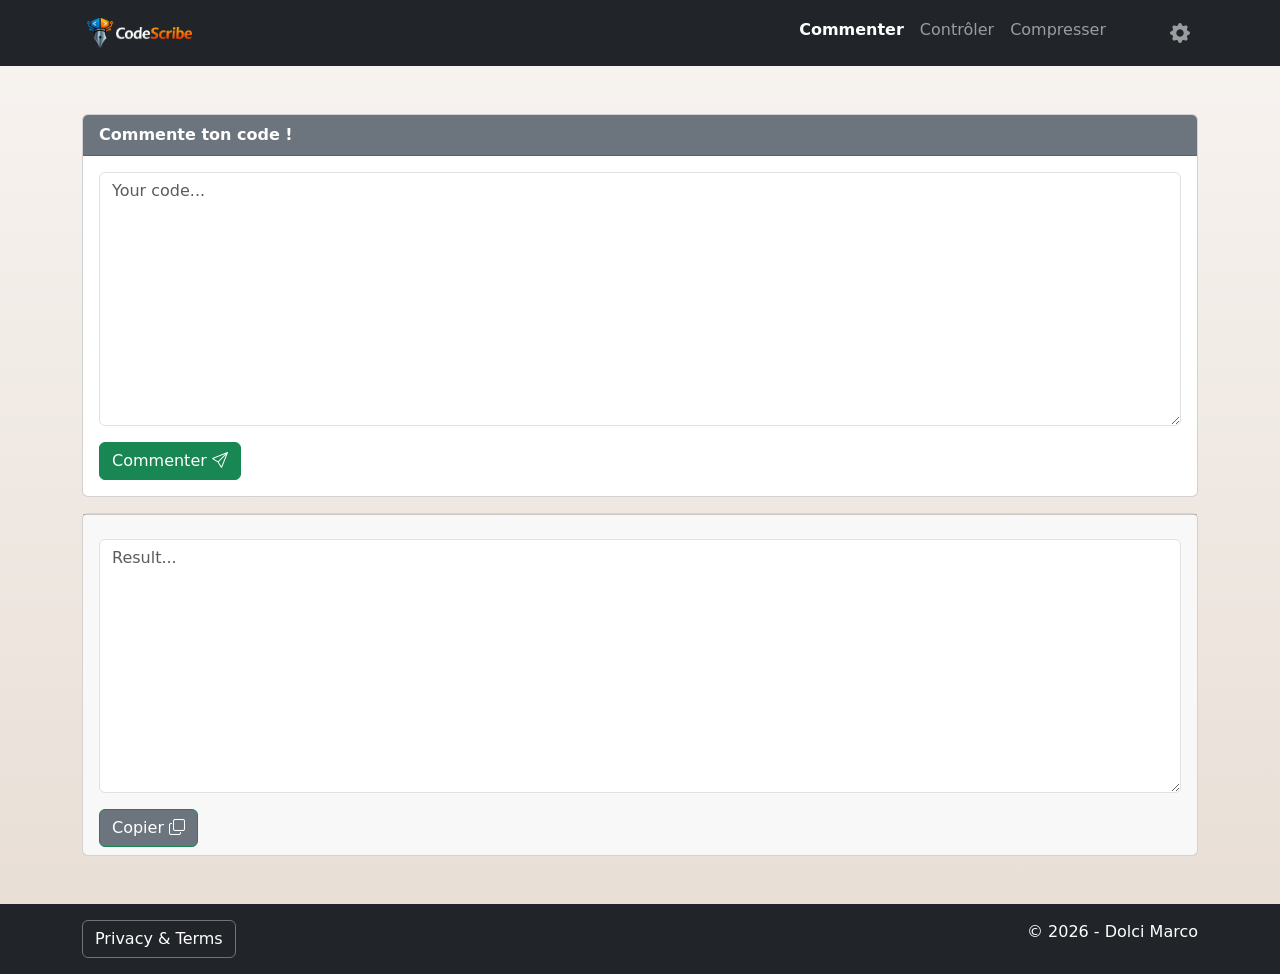
==== frontend/index.html @ ec7f27d5 "add first step backend" ====
<!DOCTYPE html>
<html lang="fr">
<head>
    <meta charset="UTF-8">
    <meta name="viewport" content="width=device-width, initial-scale=1.0">
    <title>CodeScribe</title>
    <link rel="icon" type="image/png" href="img/mini_logo.png">
    <link
        href="https://cdn.jsdelivr.net/npm/bootstrap@5.3.8/dist/css/bootstrap.min.css"
        rel="stylesheet"
    >
    <link
        href="https://cdn.jsdelivr.net/npm/bootstrap-icons@1.11.3/font/bootstrap-icons.min.css"
        rel="stylesheet"
    >
    <link rel="stylesheet" href="css/style.css">
</head>
    <body class="d-flex flex-column min-vh-100"> <!-- d-flex pour display flex, flex-column pour une disposition en colonne, min-vh-100 pour une hauteur minimale de 100% de la fenêtre -->
        <main class="flex-grow-1 pb-5"> <!-- flex-grow-1 pour que le main prenne tout l'espace disponible entre la navbar et le footer -->
            <div class="container mt-5"> <!-- container pour une largeur limitée, mt-5 pour margin top -->
                <div class="card"> <!-- card pour une fenêtre avec bordure -->
                    <div class="card-header bg-secondary text-white d-flex justify-content-between align-items-center"> <!-- card-header pour l'en-tête de la fenêtre -->
                        <div>
                            <b>Commente ton code !</b>
                        </div>
                    </div>
                    <div class="card-body"> <!-- card-body pour le corps de la fenêtre -->
                        <textarea
                            id="code-input"
                            class="form-control"
                            rows="10"
                            placeholder="Your code..."
                        ></textarea> <!-- form-control pour un champ de formulaire stylisé, rows pour le nombre de lignes, placeholder pour un texte d'indication -->
                                
                        <div class="d-flex justify-content-between align-items-center mt-2"> <!-- d-flex pour display flex, justify-content-between pour espacer les éléments, align-items-center pour aligner verticalement au centre, mt-2 pour margin top -->
                            <div class="text-end">
                                <button id="submit-btn" class="btn btn-success mt-2" type="submit"> Commenter <i class="bi bi-send"></i></button> <!-- btn-success pour un bouton vert, bi bi-send pour l'icône d'envoi, bi = bootstrap icons -->
                            </div>
                        </div>
                    </div>
                </div>
                <div class="card mt-3"> <!-- card pour une fenêtre avec bordure -->
                    <div class="card-footer text-muted"> <!-- card-footer pour le pied de page de la fenêtre, text-muted pour une écriture grise -->
                        <textarea
                            id="result-output"
                            class="form-control mt-3"
                            rows="10"
                            placeholder="Result..."
                            readonly
                        ></textarea> <!-- form-control pour un champ de formulaire stylisé, rows pour le nombre de lignes, placeholder pour un texte d'indication -->
                                
                        <div class="d-flex justify-content-between align-items-center mt-2"> <!-- d-flex pour display flex, justify-content-between pour espacer les éléments, align-items-center pour aligner verticalement au centre, mt-2 pour margin top -->
                            <div class="text-end">
                                <button class="btn btn-success mt-2 bg-secondary" type="submit"> Copier <i class="bi bi-copy"></i></button> <!-- btn-success pour un bouton vert, bi bi-send pour l'icône d'envoi, bi = bootstrap icons -->
                            </div>
                        </div>
                    </div>
                </div> 
            </div>
        </main>
        <script src="js/layout.js"></script>
        <script src="https://cdn.jsdelivr.net/npm/bootstrap@5.3.8/dist/js/bootstrap.bundle.min.js"></script>
        <script src="js/api.js"></script>
        <script>
        document.getElementById("submit-btn").addEventListener("click", () => {
            callCodeScribe("comment");
        });
        </script>
    </body>
</html>
---- frontend/css/style.css ----
body {
    background: linear-gradient(
        180deg,
        #f8f4f1,
        #e7ddd4
    );
}

body.dark-mode {
    background: linear-gradient(
        180deg,
        #1e0563,
        #1f2937,
        #111827
    );
}

body.dark-mode .card {
    background-color: #374151;
    color: white;
}

body.dark-mode .card-header {
    background-color: #111827 !important;
}

body.dark-mode .form-label,
body.dark-mode .text-muted {
    color: #d1d5db !important;
}

body.dark-mode {
    color: white;
}

.form-check-input {
    cursor: pointer;
}

.form-check-label {
    cursor: pointer;
}
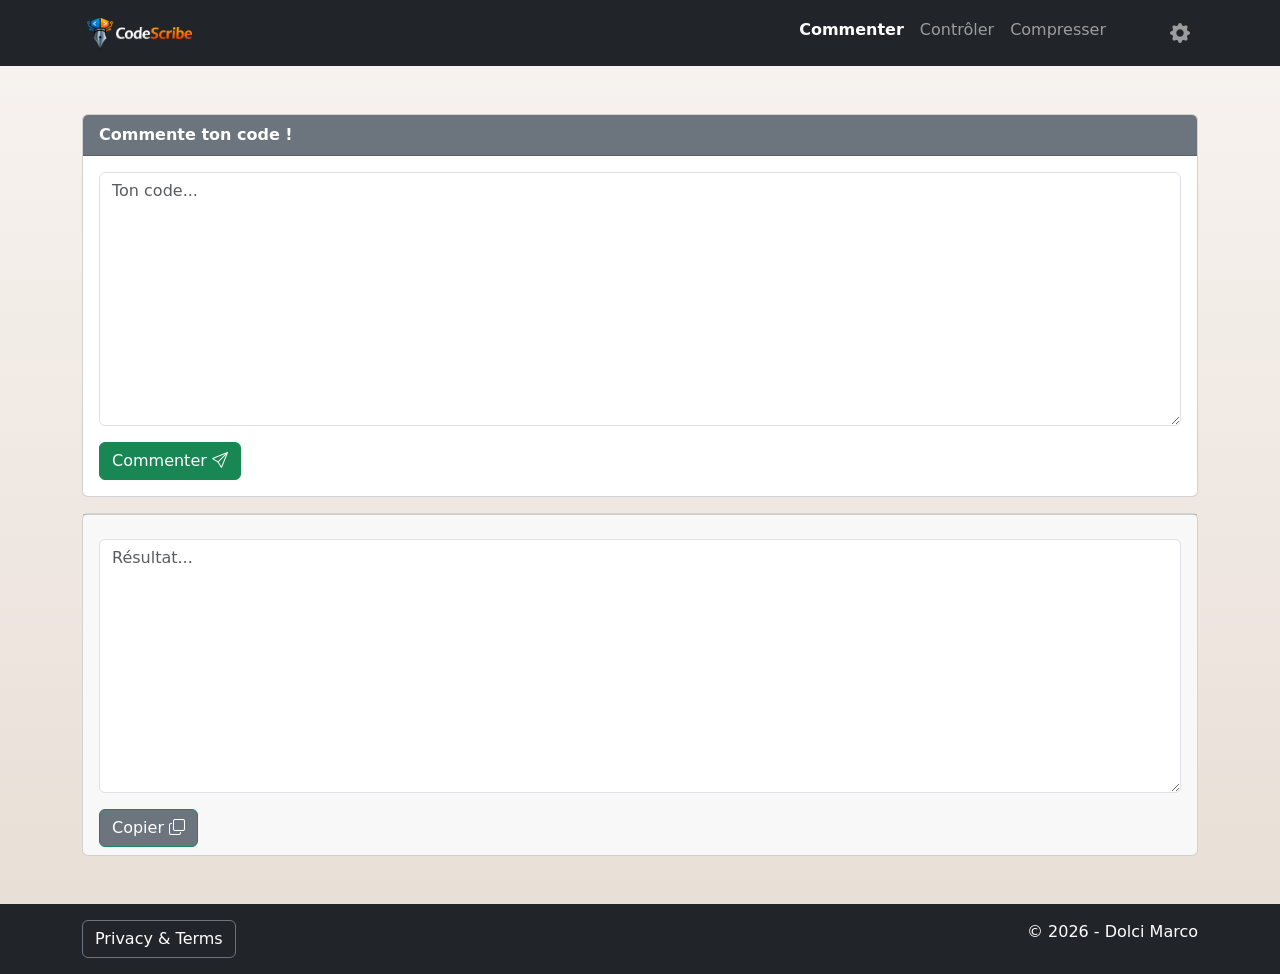
==== commit ae150585: "update texts" ====
--- a/frontend/index.html
+++ b/frontend/index.html
@@ -29,7 +29,7 @@
                             id="code-input"
                             class="form-control"
                             rows="10"
-                            placeholder="Your code..."
+                            placeholder="Ton code..."
                         ></textarea> <!-- form-control pour un champ de formulaire stylisé, rows pour le nombre de lignes, placeholder pour un texte d'indication -->
                                 
                         <div class="d-flex justify-content-between align-items-center mt-2"> <!-- d-flex pour display flex, justify-content-between pour espacer les éléments, align-items-center pour aligner verticalement au centre, mt-2 pour margin top -->
@@ -45,13 +45,15 @@
                             id="result-output"
                             class="form-control mt-3"
                             rows="10"
-                            placeholder="Result..."
+                            placeholder="Résultat..."
                             readonly
                         ></textarea> <!-- form-control pour un champ de formulaire stylisé, rows pour le nombre de lignes, placeholder pour un texte d'indication -->
                                 
                         <div class="d-flex justify-content-between align-items-center mt-2"> <!-- d-flex pour display flex, justify-content-between pour espacer les éléments, align-items-center pour aligner verticalement au centre, mt-2 pour margin top -->
                             <div class="text-end">
-                                <button class="btn btn-success mt-2 bg-secondary" type="submit"> Copier <i class="bi bi-copy"></i></button> <!-- btn-success pour un bouton vert, bi bi-send pour l'icône d'envoi, bi = bootstrap icons -->
+                                <button id="copy-btn" class="btn btn-success mt-2 bg-secondary" type="button">
+                                    Copier <i class="bi bi-copy"></i>
+                                </button>
                             </div>
                         </div>
                     </div>
@@ -65,6 +67,7 @@
         document.getElementById("submit-btn").addEventListener("click", () => {
             callCodeScribe("comment");
         });
+        document.getElementById("copy-btn").addEventListener("click", copyResult);
         </script>
     </body>
 </html>
